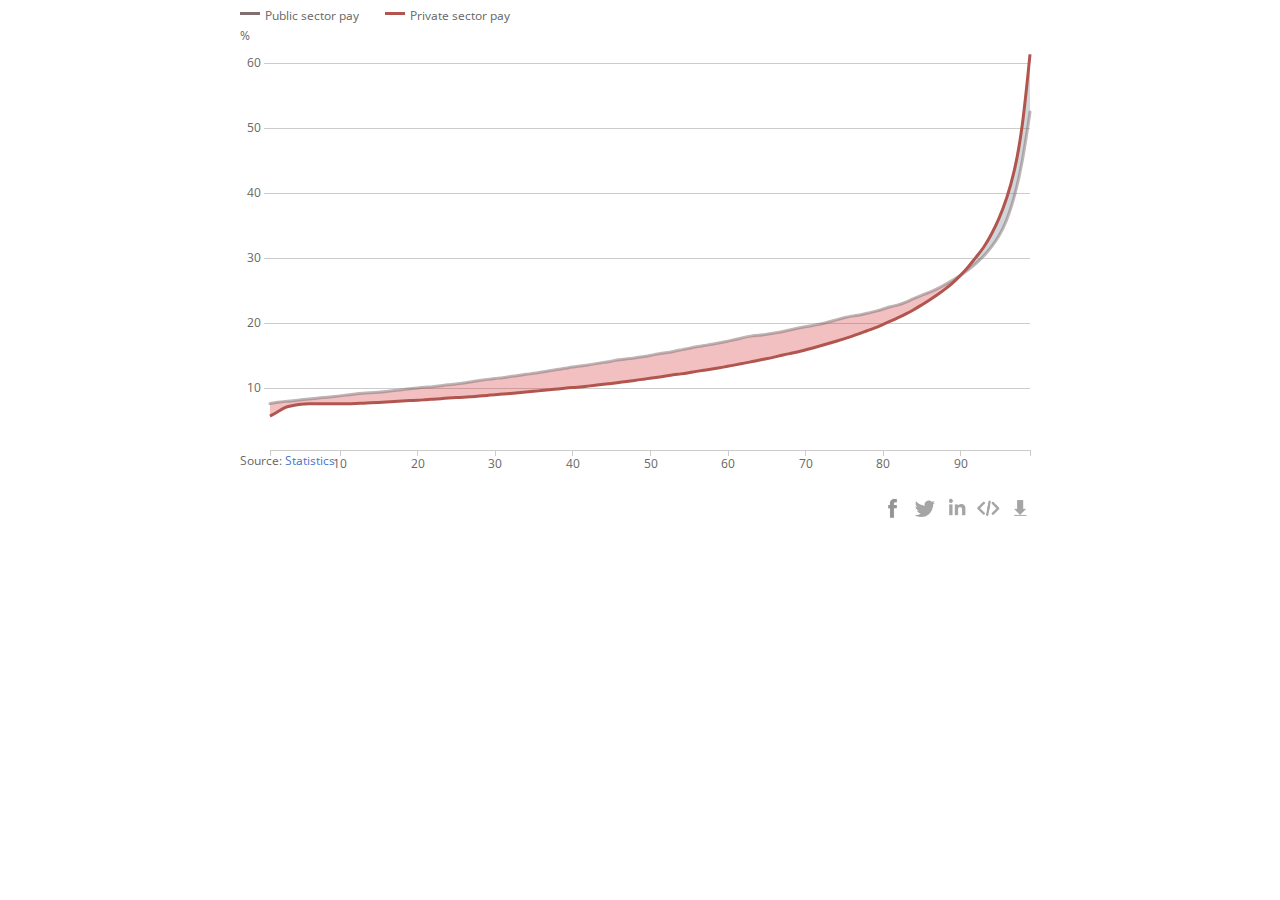
==== distribution-of-pay/index.html @ 22cb2f24 "distribution of pay" ====
<!DOCTYPE html>
<html lang="en">

<head>
    <link href='http://fonts.googleapis.com/css?family=Open+Sans:400,300,600|Open+Sans+Condensed:300' rel='stylesheet' type='text/css'>
    <title></title>

    <meta name="description" content="">
    <meta http-equiv="X-UA-Compatible" content="IE=edge" />
    <meta name="viewport" content="width=device-width, initial-scale=1, minimum-scale=1, maximum-scale=1, user-scalable=no" />
    <meta http-equiv="content-type" content="text/html; charset=utf-8" />

    <link rel="stylesheet" href="../lib/globalStyle.css" />
    <style>
    .area.above {
      fill: #5f7682;
      opacity:0.3;
    }

    .area.below {
      fill: #d32f2f;
      opacity: 0.3;
    }

    .line {
      fill: none;
      stroke: #806e71;
      stroke-width: 3px;
      stroke-opacity:0.5;

    }

    .line2 {
      fill: none;
      stroke: #b1554e;
      stroke-width: 3px;

    }
</style>
</head>


<body>

	<div id="graphic">
    	<img src="fallback.png" alt="[Chart]" />
    </div>

    <div id="keypoints">
        <p></p>
    </div>

   <!--<div class="footer">
   </div>-->

   <div id="footer">
   </div>

   		<script src="https://cdn.ons.gov.uk/vendor/d3/4.2.7/d3.min.js" type="text/javascript"></script>
   		<script src="../lib/modernizr.svg.min.js" type="text/javascript"></script>
   		<script src="../lib/pym.js" type="text/javascript"></script>
   		<script src="../lib/d3v4+jetpack.js" type="text/javascript"></script>
		<script src="../lib/swoopy-drag-d3v4.js" type="text/javascript"></script>
        <script src="../lib/saveSvgAsPng.js" type="text/javascript"></script>
        <script src="../lib/footer.js"></script>

   <script>

		var graphic = d3.select('#graphic');
		var keypoints = d3.select('#keypoints');
		var footer = d3.select(".footer");
		var pymChild = null;

		function drawGraphic(width) {
		   var threshold_md = 788;
		   var threshold_sm = dvc.optional.mobileBreakpoint;

		  	//set variables for chart dimensions dependent on width of #graphic
		    if (parseInt(graphic.style("width")) < threshold_sm) {
												var margin = {	top: 	dvc.optional.margin_sm[0],
																right: 	dvc.optional.margin_sm[1],
																bottom: dvc.optional.margin_sm[2],
																left: 	dvc.optional.margin_sm[3]
															};
												var size = 0;	// used for margin_centre and x_ticks
												var chart_width = parseInt(graphic.style("width")) - margin.left - margin.right;
												var height = Math.ceil((chart_width * dvc.optional.aspectRatio_sm[1]) / dvc.optional.aspectRatio_sm[0]) - margin.top - margin.bottom;
		    									}

			else if (parseInt(graphic.style("width")) < threshold_md){
		        								var margin = {	top: 	dvc.optional.margin_md[0],
																right: 	dvc.optional.margin_md[1],
																bottom: dvc.optional.margin_md[2],
																left: 	dvc.optional.margin_md[3]
															};
												var size = 1;
												var chart_width = parseInt(graphic.style("width")) - margin.left - margin.right;
		            							var height = Math.ceil((chart_width * dvc.optional.aspectRatio_md[1]) / dvc.optional.aspectRatio_md[0]) - margin.top - margin.bottom;
												}

		  	 else {
		        								var margin = {	top: 	dvc.optional.margin_lg[0],
																right: 	dvc.optional.margin_lg[1],
																bottom: dvc.optional.margin_lg[2],
																left: 	dvc.optional.margin_lg[3]
															};
												var size = 2;
												var chart_width = parseInt(graphic.style("width")) - margin.left - margin.right;
		            							var height = Math.ceil((chart_width * dvc.optional.aspectRatio_lg[1]) / dvc.optional.aspectRatio_lg[0]) - margin.top - margin.bottom;
												}


		    // clear out existing graphics
		    graphic.selectAll("*").remove();
			keypoints.selectAll("*").remove();
			footer.selectAll("*").remove();

		    var x = d3.scaleLinear()
		        .range([0, chart_width]);

		    var y = d3.scaleLinear()
		        .range([height, 0]);

		    x.domain(d3.extent(graphic_data, function(d) { return d.date; }));

		    var xAxis = d3.axisBottom(x)
		        // .tickFormat(function(d,i) {
		        //     //specify date format for x axis depending on #graphic width
		        //     if (parseInt(graphic.style("width")) <= threshold_sm) {
		        //         var fmt = d3.timeFormat(dvc.optional.xAxisTextFormat_sm_md_lg[0]);
						// //console.log("S "+fmt(d));
		        //         return '\u2019' + fmt(d);
		        //     } else if (parseInt(graphic.style("width")) <= threshold_md){
		        //         var fmt = d3.timeFormat(dvc.optional.xAxisTextFormat_sm_md_lg[1]);
						// //console.log("M "+fmt(d));
		        //         return  fmt(d);
		        //     } else {
						// //console.log(dvc.optional.xAxisTextFormat_sm_md_lg[2] + ",  " + d);
		        //         var fmt = d3.timeFormat(dvc.optional.xAxisTextFormat_sm_md_lg[2]);
						// //console.log("L "+fmt(d));
		        //         return fmt(d);
		        //     }
		        // })
				//.tickPadding(5)

	        //specify number of ticks on x axis and whether 1st and last data point labels are included
	        if(parseInt(graphic.style("width"))<threshold_sm){
	            xAxis.tickValues(x.ticks(dvc.optional.x_num_ticks_sm_md_lg[0]).concat( x.domain() ));
	        } else if (parseInt(graphic.style("width")) <= threshold_md){
				xAxis.tickValues(x.ticks(dvc.optional.x_num_ticks_sm_md_lg[1])/*.concat( x.domain() )*/);
			} else {
	            xAxis.tickValues(x.ticks(dvc.optional.x_num_ticks_sm_md_lg[2])/*.concat( x.domain() )*/);
	        }

		    var yAxis = d3.axisLeft(y);


			//specify number or ticks on y axis
			if (parseInt(graphic.style("width")) <= threshold_sm) {
				yAxis.ticks(dvc.optional.y_num_ticks_sm_md_lg[0])
			 } else if (parseInt(graphic.style("width")) <= threshold_md){
				yAxis.ticks(dvc.optional.y_num_ticks_sm_md_lg[1])
			 } else {
				yAxis.ticks(dvc.optional.y_num_ticks_sm_md_lg[2])
			 }

		    //gridlines
		    var y_axis_grid = function() { return yAxis; }

		    // var line = d3.line()
		    //     .x(function(d) { return x(d.date); })
		    //     .y(function(d) { return y(d.amt); });
        //
		    // parse data into columns
		    var lines = {};
		    for (var column in graphic_data[0]) {
		        if (column == 'date') continue;
		        lines[column] = graphic_data.map(function(d) {
		            return {
		                'date': d.date,
		                'amt': d[column]
		            };
		        });
		    }

		  	//y domain calculations	: zero to intelligent max choice, or intelligent min and max choice,  or interval chosen manually
	   		if (dvc.essential.yAxisScale == "auto_zero_max"){
			   var yDomain = [
								0,
								d3.max(d3.entries(lines), function(c) {
									return d3.max(c.value, function(v) {
										var n = v.amt;
										return Math.ceil(n);
									});
								})
							 ];
			} else if (dvc.essential.yAxisScale == "auto_min_max"){
				var yDomain = [
								d3.min(d3.entries(lines), function(c) {
									return d3.min(c.value, function(v) {
										var n = v.amt;
										return Math.floor(n);
									});
								}),

								d3.max(d3.entries(lines), function(c) {
									return d3.max(c.value, function(v) {
										var n = v.amt;
										return Math.ceil(n);
									});
								})
					 		];
			} else {
			   var yDomain = dvc.essential.yAxisScale;
		    }

		    y.domain(yDomain);

				//console.log(chart_width +" , "+ height);
				//console.log(chart_width + margin.left + margin.right +" , "+ (height + margin.top + margin.bottom));

		    //create svg for chart
		      var legend = d3.select('#graphic').append('svg')
						//.attr("width", chart_width + margin.left + margin.right)
						//.attr("height", margin.bottom +330) //height + margin.top + margin.bottom +30)
						.append("g")
						.attr("id", "legend");


				//var svg = d3.select('#graphic').append('svg')
				var svg = d3.select('svg')
							.attr("id","chart")
							.style("background-color","#fff")
							.attr("width", chart_width + margin.left + margin.right)
							.attr("height", height + margin.top + margin.bottom )  //+30)
							.append("g")
							.attr("transform", "translate(" + margin.left + "," + margin.top + ")");


					svg.append("rect")
						.style("fill", "#fff")
						.attr("width", chart_width)
						.attr("height", height);

				    svg.append('g')
				        .attr('class', 'y axis')
				        .call(yAxis);

				    svg.append('g')
				        .attr('class', 'y grid')
				        .call(y_axis_grid()
				            .tickSize(-chart_width, 0, 0)
				            .tickFormat('')
				        );

					//y axis label
						 svg.append("text")
							//.attr('class', 'unit')
							.attr('transform','translate(' + -margin.left + ',-10)') // " + eval(-margin.top + (lineNo+1)*20) + "
							.attr("font-size","12px")
 							.attr("fill","#666")
							.text(function(d,i) { return dvc.essential.yAxisLabel});


					//create x axis, if y axis doesn't start at 0 drop x axis accordingly
					svg.append('g')
				        .attr('class', 'x axis')
				        .attr('transform', function(d){
				        			if(yDomain[0] != 0){
										return 'translate(0,' + (height + 30) + ')'
									} else {
										return 'translate(0,' + height  + ')'
									}
							})
				        .call(xAxis);

				 //d3.select(".x").select("path").style("stroke", "#666")

				//create icon to symbolise break in y axis if required
				if(yDomain[0] > 0 && dvc.essential.yAxisBreak == true){
					var paths = svg.append("defs")
								.append("g")
								.attr("id","icon")
								.append("g");

							paths.append("polyline")
								 .attr("points", "2.881,9.54 7.94,5.061 12.341,9.54 17.77,5.061")
								 .attr("stroke", "#666")
								 .attr("fill", "none")
							paths.append("polyline")
								.attr("points", "2.881,14.54 7.94,10.061 12.341,14.54 17.77,10.061")
								.attr("stroke", "#666")
								.attr("fill", "none");

						//specify position of icon
						svg.append("g").attr("id","iconpath")
								.attr("transform","translate(-10,3)")
								.append("use")
								.attr("xlink:href","#icon")
								.attr("x", x(x.domain()[0]))
								.attr("y", function(){
									if (parseInt(graphic.style("width")) < threshold_sm) {
										return y(dvc.essential.yAxisBreak_sm_md_lg[0])
									} else if (parseInt(graphic.style("width")) < threshold_md){
										return y(dvc.essential.yAxisBreak_sm_md_lg[1])
									} else {
										return y(dvc.essential.yAxisBreak_sm_md_lg[2])
									}
								});
				}

				//create centre line if required
				if (dvc.optional.centre_line == true){
					svg.append("line")
						//.attr("id","centreline")
						.attr("stroke", "#CCC")
						.attr("stroke-width", 3)
						.attr('y1',y(dvc.optional.centre_line_value))
						.attr('y2',y(dvc.optional.centre_line_value))
						.attr('x1',0)
						.attr('x2',chart_width);
				} else if(yDomain[0] <0){
					svg.append("line")
						//.attr("id","centreline")
						.attr("stroke", "#CCC")
						.attr("stroke-width", 3)
						.attr('y1',y(0))
						.attr('y2',y(0))
						.attr('x1',0)
						.attr('x2',chart_width);
				}


				//create vertical line if required
				if (dvc.optional.vertical_line == true){

					dvc.optional.annotateLineX1_Y1_X2_Y2.forEach(function(d,i) {

					svg.append("line")
						.attr('x1',x(d3.timeParse(dvc.essential.dateFormat)(dvc.optional.annotateLineX1_Y1_X2_Y2[i][0][0])))
						.attr('x2',x(d3.timeParse(dvc.essential.dateFormat)(dvc.optional.annotateLineX1_Y1_X2_Y2[i][1][0])))
						.attr('y1',y(dvc.optional.annotateLineX1_Y1_X2_Y2[i][0][1]))
						.attr('y2',y(dvc.optional.annotateLineX1_Y1_X2_Y2[i][1][1]))
						.style('stroke', '#888')
						.style('stroke-width', 2);
    					//.style('stroke-dasharray', '5 5');   ,dash px,space px


					})
				}

				//create rectangle
				if (dvc.optional.annotateRect == true){

					dvc.optional.annotateRectX_Y.forEach(function(d,i) {

					svg.append("rect")
						.attr('x',x(d3.timeParse(dvc.essential.dateFormat)(dvc.optional.annotateRectX_Y[i][0][0]))  )
						.attr('y',y(dvc.optional.annotateRectX_Y[i][0][1]))
						.attr('height',y( dvc.optional.annotateRectX_Y[i][1][1] ) - y(dvc.optional.annotateRectX_Y[i][0][1])  )
						.attr('width',x(d3.timeParse(dvc.essential.dateFormat)(dvc.optional.annotateRectX_Y[i][1][0])) - x(d3.timeParse(dvc.essential.dateFormat)(dvc.optional.annotateRectX_Y[i][0][0])))
						.style('fill', dvc.optional.lineColor_opcty[i][0] )
						.style('stroke-width', 2)
						.style('opacity', dvc.optional.lineColor_opcty[i][1] );

					})
				}


				//create converters
        var line = d3.area()
            .curve(d3.curveBasis)
            .x(function(d) { return x(d.date); })
            .y(function(d) { return y(d["Public"]); });

        var line2 = d3.area()
                .curve(d3.curveBasis)
                .x(function(d) { return x(d.date); })
                .y(function(d) { return y(d["Private"]); });

        var area = d3.area()
            .curve(d3.curveBasis)
            .x(function(d) { return x(d.date); })
            .y1(function(d) { return y(d["Public"]); });

            svg.datum(graphic_data);

              svg.append("clipPath")
                  .attr("id", "clip-below")
                .append("path")
                  .attr("d", area.y0(height));

              svg.append("clipPath")
                  .attr("id", "clip-above")
                .append("path")
                  .attr("d", area.y0(0));

              svg.append("path")
                  .attr("class", "area above")
                  .attr("clip-path", "url(#clip-above)")
                  .attr("d", area.y0(function(d) { return y(d["Private"]); }));

              svg.append("path")
                  .attr("class", "area below")
                  .attr("clip-path", "url(#clip-below)")
                  .attr("d", area);

              svg.append("path")
                  .attr("class", "line")
                  .attr("d", line);

              svg.append("path")
                  .attr("class", "line2")
                  .attr("d", line2);



          //
          // // //create lines
  			  //    svg.append('g').selectAll('path')
  			  //        .data(d3.entries(lines))
  			  //        //.enter()
  			  //        .append('path')
					// 	.style("stroke", function(d,i){ return dvc.essential.colour_palette[i]; })
					// 	.style("fill", 'none')
					// 	.style("stroke-width", 3)
					// 	.style("stroke-linecap", 'round')
					// 	.style("stroke-linejoin", 'round')
			    //         .attr('d', function(d) {
			    //             return line(d.value);
			    //         });



				// add markers
				if (parseInt(graphic.style("width")) > threshold_sm && dvc.optional.lineMarkers == true){
					var j=0;
					for (var column in graphic_data[0]) {
								if (column == 'date') continue;
													 svg.append("g")
														.selectAll("circles")
														.data(graphic_data) // raw data
														.enter()
														.append('circle')
														.style('fill', '#fff')
														.style('stroke', function(d,i){ return dvc.essential.colour_palette[j]; })
														.style('stroke-width', 2)
														.attr("cx", function(d){
																					return x(d.date);
																				})
														.attr("cy", function(d){
																					return y(d[column]);
																				})
														.attr("r", 3)
													j++;
													}
												} // ends if

			writeAnnotation();

			//create link to source
			d3.select('#graphic').select('svg')
						.append("g")
						.attr("id", "source")
						.append("text")
						.attr("text-anchor", "start")
						.style("font-size", "12px")
						.style("fill", "#666")
						.attr('y',height + margin.top + margin.bottom-10)
						.attr('x',0)
						//.style('margin-bottom', '10px')
						.text("Source: ")
						.append("a")
						.style("fill", "#4774CC")  // it ignored the css !!
						.attr("xlink:href", dvc.essential.sourceURL)
						.attr("target", "_blank")
						.text(dvc.essential.sourceText);


	function writeAnnotation(){

		if (parseInt(graphic.style("width")) < threshold_sm) {

			dvc.essential.annotationBullet.forEach(function(d,i) {

					d3.select("#keypoints").append("svg")
						.attr("width","15px")
						.attr("height","15px")
						.attr("class","circles")
						.append("circle")
						.attr("class", "annocirc" + (i))
						.attr("r", "2")
						.attr('cy',"9px")
						.attr("cx", "10px");

					d3.select("#keypoints")
						.append("p")
						.style("font-size","12px")
						.style("font-weight",400)
						.text(dvc.essential.annotationBullet[i]);

					})// end foreach

			}
			else {

			annotations = dvc.essential.annotationsChart;

			// For elements with time series
			for(i=0; i < annotations.length  ;i++) {
				annotations[i].xVal = new Date(annotations[i].xVal);
			}

			 var swoopy = d3.swoopyDrag()
							.x(function(d){ return x(d.xVal) })
							.y(function(d){ return y(d.yVal) })
							.draggable(dvc.essential.draggable)
							.annotations(annotations);


			var swoopySel = svg.append('g').attr("class","annotations").call(swoopy); // Expected number, "translate()". error for each annotation

			svg.append('marker')
				.attr('id', 'arrow')
				.attr('viewBox', '-10 -10 20 20')
				.attr('markerWidth', 20)
				.attr('markerHeight', 20)
				.attr('orient', 'auto')
				.append('path')
				.attr('d', 'M-6.75,-6.75 L 0,0 L -6.75,6.75')
				.attr('fill','#808080');

			swoopySel.selectAll('path').attr('marker-end', 'url(#arrow)');


			d3.selectAll(".annotations path")
				.style("stroke","#808080")
				.attr("fill","none");

			swoopySel.selectAll('text')
				.attr('font-size','13px')
				.attr('font-size','13px')
    			.attr("font-size",  "13px")
    			.attr("font-weight", 500)
				.each(function(d,i){
					d3.select(this)
						.text('')                        //clear existing text
						.tspans(d3.wordwrap(d.text, dvc.essential.wordwrap[i])) //wrap after xx char
					});


			swoopySel.selectAll('text')
				.each(function(d,i){
					d3.select(this).selectAll('tspan')
					.attr("text-anchor",dvc.essential.annoAlign[i]);
					});
				} // end else ...

			return;

}// end function writeAnnotation()

	createLegend();

function createLegend(){

							var prevX= 0;
							var prevY= 0;
							lineNo = 0;
							var lineNoOld = 0;

						dvc.essential.legendLabels.forEach(function(d,i) {

							// draw legend text based on content of var legendLabels ...
							var_group= d3.select("#legend").append("g")

							var_group.append("rect")
								.attr("class","rect" + i)
								.attr("fill", dvc.essential.colour_palette[i])
								.attr("x", 0)
								.attr("y", 0)
								.attr("width", function(d){
									if(dvc.essential.legendStyle=="rect"){
										return 15;
									} else {
										return 20;
									}
								})
								.attr("height", function(d){
									if(dvc.essential.legendStyle=="rect"){
										return 15;
									} else {
										return 3;
									}
								})

							var_group.append("text")
								.text(dvc.essential.legendLabels[i])
								.attr("class","legend" + i)
								.attr("text-anchor", "start")
								.style("font-size", "12px")
								.style("fill", "#666")
								.attr('y',15)
								.attr('x',0);


							d3.selectAll(".legend" + (i))
								.each(calcPosition);

							function calcPosition() {


							var BBox = this.getBBox()


							//prevY =BBox.width
								d3.select(".legend" + (i))
										.attr("y",function(d){
													if((prevX+BBox.width +50)>parseInt(graphic.style("width")) ){
														lineNoOld = lineNo;
														lineNo=lineNo + 1;
														prevX = 0;
													}
												return eval((lineNo*20) + 20);
										})
										.attr("x",function(d){ return prevX+25;})


								d3.select(".rect" + (i))
										.attr("y",function(d){

												if((prevX+BBox.width +50)>parseInt(graphic.style("width")) ){
													lineNoOld = lineNo;
													lineNo=lineNo + 1;
													prevX = 0;
												}

												if(dvc.essential.legendStyle=="rect"){
													return eval((lineNo*20)+5);
												} else {
													return eval((lineNo*20)+12);

												}
										})
										.attr("x",function(d){ return prevX; })

								prevX = prevX + BBox.width +50



							}; // end function calcPosition()
						});	// end foreach
			}// end function createLegend()


			// css fix
			d3.selectAll("path").attr("fill","none");

			d3.selectAll("text").attr("font-family","'Open Sans', sans-serif");

			d3.selectAll(".x text").attr("font-size","12px").attr("fill","#666");
			d3.selectAll(".y text").attr("font-size","12px").attr("fill","#666");

			d3.selectAll(".y line")
					.attr("stroke","#CCC")
					.attr("stroke-width","1px")
					.style("shape-rendering","crispEdges");

			d3.selectAll(".x line")
				.attr("stroke","#CCC")
				.attr("stroke-width","1px")
				.style("shape-rendering","crispEdges");


			// save SVG
			d3.select("#buttonid").on("click",function(){saveSvgAsPng(document.getElementById("chart"), "diagram.png")});


			//use pym to calculate chart dimensions
		    if (pymChild) {
		        pymChild.sendHeight();
		    }

	}  // ends draw graphic



	//check whether browser can cope with svg
		if (Modernizr.svg) {
		   //load config
			d3.json("config.json", function(error, config) {
			dvc=config

				//load chart data
				d3.csv(dvc.essential.graphic_data_url, function(error, data) {
					graphic_data = data;

					graphic_data.forEach(function(d) {
						d.date = +d.date;
            d.Public=+d.Public;
            d.Private=+d.Private;
					});

					//use pym to create iframed chart dependent on specified variables
					pymChild = new pym.Child({ renderCallback: drawGraphic});
				});
			})

		} else {
			 //use pym to create iframe containing fallback image (which is set as default)
			 pymChild = new pym.Child();
			if (pymChild) {
		        pymChild.sendHeight();
		    }
		}
    </script>
</body>
</html>
---- lib/globalStyle.css ----
html, body, div, span, applet, object, iframe,
		h1, h2, h3, h4, h5, h6, p, blockquote, pre,
		a, abbr, acronym, address, big, cite, code,
		del, dfn, em, img, ins, kbd, q, s, samp,
		small, strike, strong, sub, sup, tt, var,
		b, u, i, center,
		dl, dt, dd, ol, ul, li,
		fieldset, form, label, legend,
		table, caption, tbody, tfoot, thead, tr, th, td,
		article, aside, canvas, details, embed, 
		figure, figcaption, footer, header, hgroup, 
		menu, nav, output, ruby, section, summary,
		time, mark, audio, video
		{
			margin: 0;
			padding: 0;
			border: 0;
			font-size: 100%;
			font: inherit;
			vertical-align: baseline;
		}
		
		
		
        html
		{
			-webkit-text-size-adjust: none; /* prevent font scaling in landscape */
		}



        body /* required */
		{
            font-family: 'Open Sans', sans-serif;
			font-weight:400;
			max-width:800px;
			margin: 0px auto;
        }
		
		

        a, /* required */
		a:link,
		a:visited
		{
            color: #4774CC;
            text-decoration: none;
        }
		
		
		
        a:hover, /* required */
		a:active
		{
			opacity: 0.7;
		}
		
		
		
        /*.footnotes p,*/
        .footer  /* required */
		{
            font-size: 14px;
            color: #808080;
			font-weight:100;
			padding-bottom:2px;
        }
		
		
		
        /* chart */
        #graphic /* required */
		{
            width: 100%;
        }
		
		
		
        #graphic:before, /* required */
        #graphic:after
		{
            content: " "; /* 1 */
            display: table; /* 2 */
        }
		
		
		
        #graphic:after /* required */
		{
			clear: both;
		}
		
		.svgRect{
			fill: white;
		}
		
		/* y-axis tick labels */
        #graphic .axis  /* required */
		{
            font-size: 12px;
            fill: #666;
        }


		/* x-axis baseline; not to be confused with centreline. Can consider overlaying this with #centreline */
        #graphic .axis path  /* required */
		{
            fill: none;
            stroke: #ccc;
            shape-rendering: crispEdges;
        }


		#graphic .axis line /* required */
		{
            fill: none;
            stroke: #ccc;
            shape-rendering: crispEdges;
        }

		/* y-axis line path */
        #graphic .axis.y path /* required */
		{
			display: none;
		}



		/* y-axis full width grid lines */
        #graphic .grid .tick line/* required */
		{
            stroke: #CCC;
            stroke-width: 1px;
            shape-rendering: crispEdges;
        }



		/* plotted graph line */
        #graphic .line /* required */
		{
            fill: none; /* must be 'none' */
            stroke-width: 3px;
			stroke-linecap:round;
			stroke-linejoin:round;
        }

        #graphic img /* required */
		{
            max-width: 100%;
            height: auto;
        }
		
			/* legend elements */
        #graphic .key /* required */
		{
            display: inline-block;
            margin: 0 0 1em 0;
            padding: 0;
            line-height: 15px;
        }

			
		/* legend elements */
        #graphic .key li/* required */
		{
            display: inline-block;
            margin: 0 18px 0 0;
            padding: 0;
            line-height: 15px;
        }
		
		

        /* legend coloured elements */
        #graphic .key b/* required */
		{
            display: inline-block;
            width: 35px;
            height: 15px;
            margin-right: 6px;
            float: left;
			background-color:none;
			margin-top:8px;
        }
		
		
		 #graphic .legendBlocks{ /* new for Cluster chart */
            width: 15px !important;
			margin-top:0px !important;
		}

				
		/* y-axis units label */
        #graphic .unit/* required */
		{
            font-size:12px;
            fill:#333333;
            text-align: left;
			width:130px;
			height:20px;
			display:block;
			float:none;
        }
		
		.annotext0, .annotext1, .annotext2, .annotext3 {
		    font-family: 'Open Sans', sans-serif;
			font-size: 12px;
			fill: #666;
			font-weight:500;
		}

		
     	.annocirc0, .annocirc1, .annocirc2, .annocirc3{
			stroke:#E66500;
			stroke-width:2px;
			fill: #E66500;	
			display:inline;	
		}
	 	 
		#centreline /* required */
		{
			stroke:#666;
			stroke-width:3px;		
		}
		
		
	
		/* y- and x-axis tick text */
		.domain/* required. BOTH MUST BE NONE */
		{
			fill:none;
			stroke:none;	
		}
		
		
		.circles
		{
			float:left;	
		}
		
		
		/* footnotes to graph */
		#keypoints/* required. */
		{
			margin-bottom:10px;
			color:#666;
			font-weight:700;	
		}

		#keypoints p/* required. */
		{
			margin-bottom:0.6em;
		}
		
		
		#downloadshare:hover {
			cursor:pointer;
			cursor:hand;
		}
		#embedShare:hover {
			cursor:pointer;
			cursor:hand;
		}
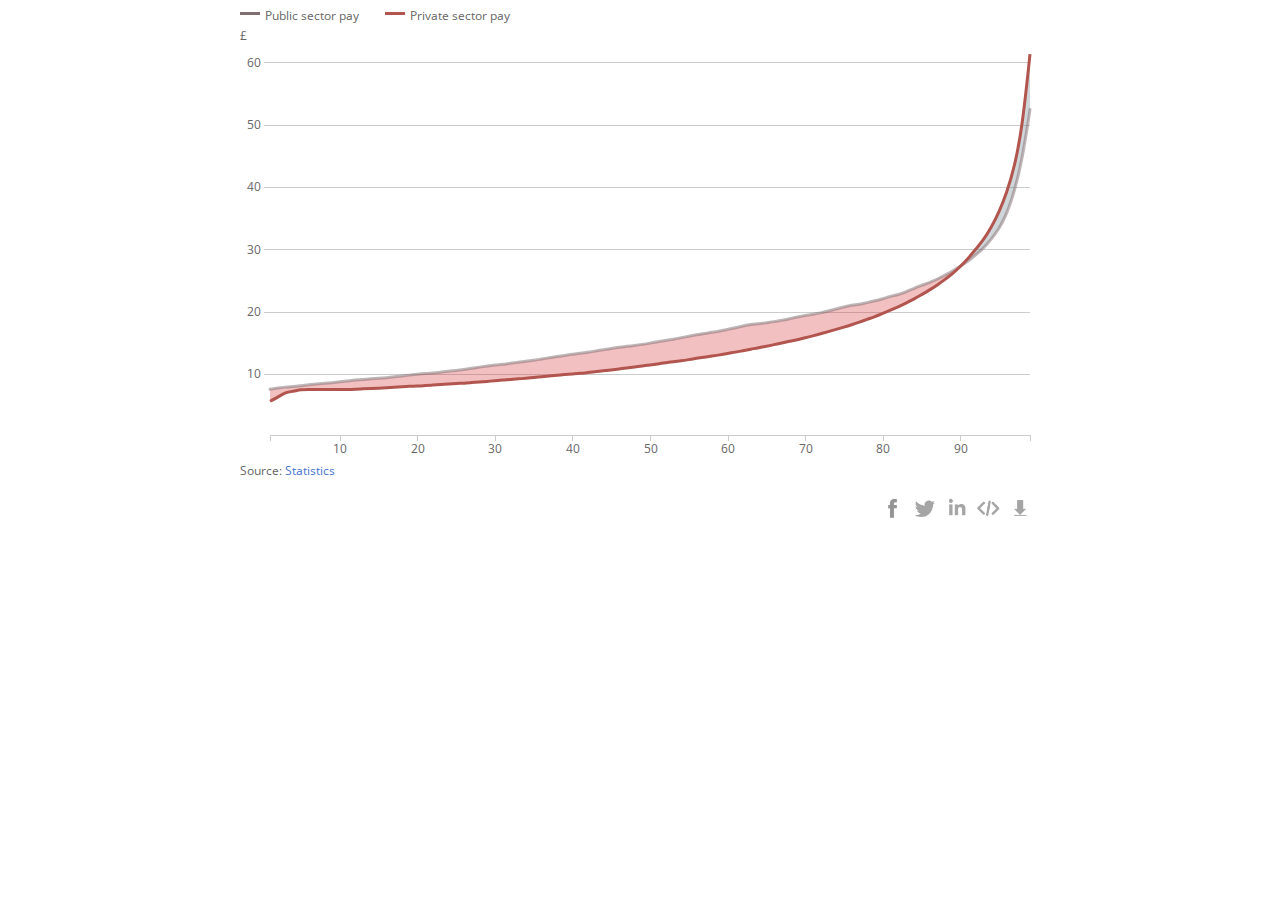
==== commit f3b360cd: "tidying" ====
--- a/distribution-of-pay/index.html
+++ b/distribution-of-pay/index.html
@@ -466,7 +466,7 @@
 						.attr("text-anchor", "start")
 						.style("font-size", "12px")
 						.style("fill", "#666")
-						.attr('y',height + margin.top + margin.bottom-10)
+						.attr('y',height + margin.top + margin.bottom)
 						.attr('x',0)
 						//.style('margin-bottom', '10px')
 						.text("Source: ")
